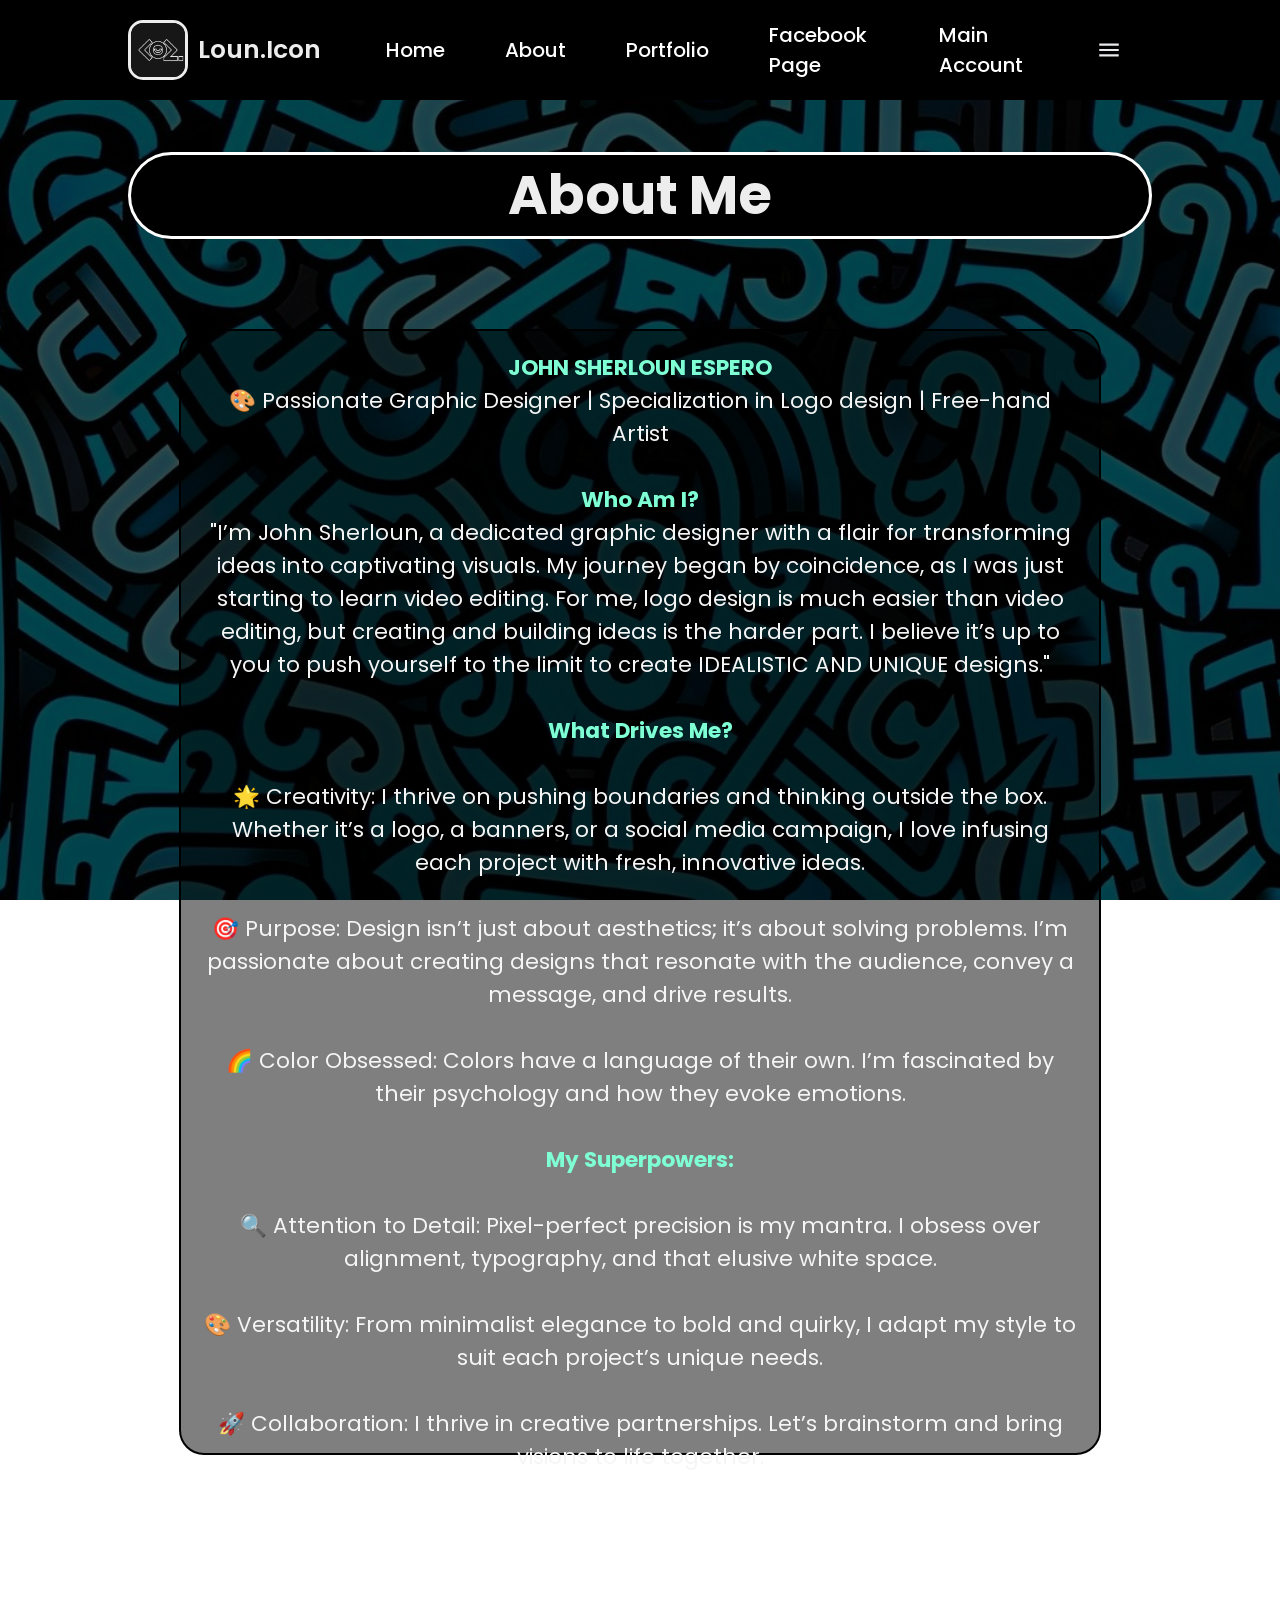
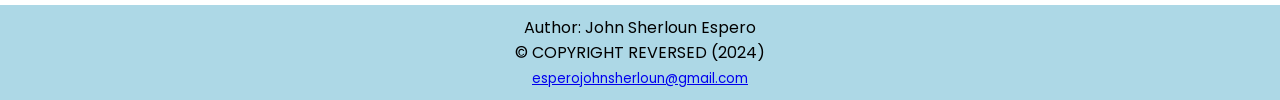
==== About.html @ f539113f "Add files via upload" ====
<!DOCTYPE html>
<html lang="en">

<head>
    <meta charset="UTF-8">
    <meta http-equiv="X-UA-Compatible" content="IE=edge">
    <meta name="viewport" content="width=device-width,initial-scale=1.0">
    <title>Personal Website | Loun.Icon 
    </title>
    <link rel="stylesheet" href="style.css">
</head>

<body>

    <header class="header" style=" background-color:black;">
        <div class="logo">
         <a href="#"><img src="images/image 1.png" alt="logo">Loun.Icon</a>
        </div>
        <nav class="navbar">
           <ul class="pcbar">
            <li class="hideOnMobile"><a href="index.html">Home</a></li>
            <li class="hideOnMobile"><a href="About.html">About</a></li>
            <li class="hideOnMobile"><a href="Portfolio.html">Portfolio</a></li>
            <li class="hideOnMobile"><a href="https://facebook.com/Loun.icon">Facebook Page</a></li>
            <li class="hideOnMobile"><a href="https://web.facebook.com/ESPERO.JOHNSHERLOUNBUENCONSEJO/">Main Account</a></li>
            <li onclick=showSidebar()><a href="#"><svg xmlns="http://www.w3.org/2000/svg" height="26px" viewBox="0 -960 960 960" width="26px" fill="#e8eaed"><path d="M120-240v-80h720v80H120Zm0-200v-80h720v80H120Zm0-200v-80h720v80H120Z"/></svg></a></li>
           </ul> 

           <ul class="sidebar">
            <li onclick=hideSidebar()><a href="#"><svg xmlns="http://www.w3.org/2000/svg" height="24px" viewBox="0 -960 960 960" width="24px" fill="#e8eaed"><path d="m256-200-56-56 224-224-224-224 56-56 224 224 224-224 56 56-224 224 224 224-56 56-224-224-224 224Z"/></svg></a></li>
            <a href="index.html">Home</a>
            <a href="About.html">About</a>
            <a href="Portfolio.html">Portfolio</a>
            <a href="https://facebook.com/Loun.icon">Facebook Page</a>
            <a href="https://web.facebook.com/ESPERO.JOHNSHERLOUNBUENCONSEJO/">Main Account</a>
           </ul>
        </nav>
        <script>
            function showSidebar(){
                const sidebar = document.querySelector('.sidebar')
                sidebar.style.display = 'flex'
            }
            function hideSidebar(){
                const sidebar = document.querySelector('.sidebar')
                sidebar.style.display = 'none'
            }
        </script>

    </header>
    <hr>

    <main class="text">
        <div class="wrapper">
        <h1> About Me</h1>
        <br>
            <div class="word">
             <p> <b style="color: aquamarine;">JOHN SHERLOUN ESPERO</b> <br>
                🎨 Passionate Graphic Designer | Specialization in Logo design | Free-hand Artist
                <br>
                <br>
                <b style="color: aquamarine;">Who Am I?</b><br>
                "I’m John Sherloun, a dedicated graphic designer with a flair for transforming ideas into captivating visuals. My journey began by coincidence, as I was just starting to learn video editing. For me, logo design is much easier than video editing, but creating and building ideas is the harder part. I believe it’s up to you to push yourself to the limit to create IDEALISTIC AND UNIQUE designs."
                <br>
                <br>
                <b style="color: aquamarine;">What Drives Me?</b><br>
                <br>
                🌟 Creativity: I thrive on pushing boundaries and thinking outside the box. Whether it’s a logo, a banners, or a social media campaign, I love infusing each project with fresh, innovative ideas.
                <br>
                <br>
                🎯 Purpose: Design isn’t just about aesthetics; it’s about solving problems. I’m passionate about creating designs that resonate with the audience, convey a message, and drive results.
                <br>
                <br>
                🌈 Color Obsessed: Colors have a language of their own. I’m fascinated by their psychology and how they evoke emotions.
                <br>
                <br>
                <b style="color: aquamarine;">My Superpowers:</b><br><br>
                🔍 Attention to Detail: Pixel-perfect precision is my mantra. I obsess over alignment, typography, and that elusive white space.
                <br>
                <br>
                🎨 Versatility: From minimalist elegance to bold and quirky, I adapt my style to suit each project’s unique needs.
                <br>
                <br>
                🚀 Collaboration: I thrive in creative partnerships. Let’s brainstorm and bring visions to life together. </p>
            </div>
        </div>
    </main>

    <footer style=" background-color: lightblue">
        Author: John Sherloun Espero <br>
        &copy; COPYRIGHT REVERSED (2024) <br>
        <small><a href="email"> esperojohnsherloun@gmail.com </a>
      </footer>
</body>

</html>
---- style.css ----
@import url('https://fonts.googleapis.com/css2?family=Poppins:wght@300;400;500;600;700;800;900&display=swap');

* {
    margin: 0;
    padding: 0;
    box-sizing: border-box;
    font-family: 'Poppins', sans-serif;
}

body {
    background-image: linear-gradient(rgba(0,0,0,0.7),rgba(0,0,0,0.7)), url(images/image\ 3.jpg);
    background-repeat: no-repeat;
    background-position: center;
    background-attachment: fixed;
    background-size: cover;
}

.header {
    top: 0;
    left: 0;
    width: 100%;
    padding: 20px 10%;
    position: fixed;
    background: transparent;
    display: flex;
    justify-content: space-between;
    align-items: center;
    z-index: 100;
}

.logo {
    font-weight: 600;
}

.pcbar {
    font-size: 15px;
    color: #ededed;
    display: flex;
    justify-content: space-between;
    font-weight: 500;
    margin-left: 35px;
    list-style-type: none;
    text-decoration: none;
}

.pcbar li{
    height: 50px;
}

.pcbar a{
    font-size: 20px;
    height: 100%;
    padding: 0 30px;
    display: flex;
    align-items: center;
    color: white;
    text-decoration: none;
}

.pcbar :hover,
.pcbar .active {
    color: aquamarine;
}

.logo {
    flex: 1;
}

.logo a {
    display: flex;
    align-items: center;
    font-size: 25px;
    color: #ededed;
    text-decoration: none;
}

.logo img{
    width: 60px;
    margin-right: 10px;
    mix-blend-mode: lighten;
}

main {
    display: flex;
    justify-content: center;
    align-items: center;
    min-height: 100vh;
}

.wrapper {
    margin: 150px auto;
    width: 80%;
}

.wrapper h1 {
    text-align: center;
    color: #ededed;
    border: 3px solid white;
    background: black;
    border-radius: 50px;
}

.wrapper h2 {
   font-size: 40px;
   color: black;
   -webkit-text-fill-color: aqua;
   -webkit-text-stroke-width: 0.5px;
}

.wrapper h1:hover,
.wrapper h1.active {
    color: aquamarine;
}

.wrapper h2:hover,
.wrapper h2.active {
    color: aquamarine;
}


img {
    display: inline-block;
    justify-content: center;
    align-content: center;
    width: 45%;
    border: 3px solid #ededed;
    border-radius: 15px;
    margin-right: 50%;
}

.text {
    font-size: 3vmin;
    color: #ededed;
}

.text h2{
    font-size: 7vmin;

}

.text p {
    text-align: center;
    font-size: 4vmin;
    color: #ededed;
    margin-bottom: -40px;
}

.word {
    display: flex;
    flex-direction: column;
    height: 90%;
    width: 90%;
    padding: 20px;
    border: 2px solid black;
    margin: auto;
    margin-top: 50px;
    background-color:rgba(0, 0, 0, 0.5) ;
    box-shadow: inset -5px -5 px rgba(0, 0, 0, 0.5);
    border-radius: 25px;
}

.word p {
    color: whitesmoke;
    font-size: 80%;
}

.sidebar {
    position: fixed;
    top: 0;
    right: 0;
    height: 100vh;
    width: 350px;
    z-index: 999;
    background-color: rgba(127, 255, 212, 0.478);
    backdrop-filter: blur(10px);
    box-shadow: -10px 0 10px rgba(0, 0, 0, 0.1);
    display: none;
    flex-direction: column;
    align-items: flex-start;
    justify-content: flex-start;
}

.sidebar a {
    font-size: 20px;
    color: white;
    padding-inline: 20px;
    width: 100%;
    line-height: 70px;
    text-decoration: none;
}

.sidebar a:hover,
.sidebar a.active {
    color: aquamarine;
}

.Photos{
    display: grid;
    grid-template-columns: repeat(auto-fit, minmax(400px,1fr));
    justify-content: center;
}

.box {
    width: 350px;
    margin: 0 10px;
    padding: 10px;
    box-shadow: 0 0 20px 2px rgba(0, 0, 0, 0.1);
    transition: 2s;
}

.box img {
    width: 100%;
    border-radius: 5px;
}

.box :hover {
    transform: scale(2);
    z-index: 2;
}

@media(max-width: 900px){
    .hideOnMobile{
        display: none;
    }

    img {
        width: 85%;
        float: left;
        border: 3px solid #ededed;
        border-radius: 15px;
        margin-right: 5%;
    }

    .box img {
        width: 100%;
        border-radius: 5px;
    }
    
    .box :hover {
        transform: scale(1.1);
        z-index: 1;
    }
}

footer {
    padding: 10px;
    text-align: center;
    margin-bottom: -100px;
}
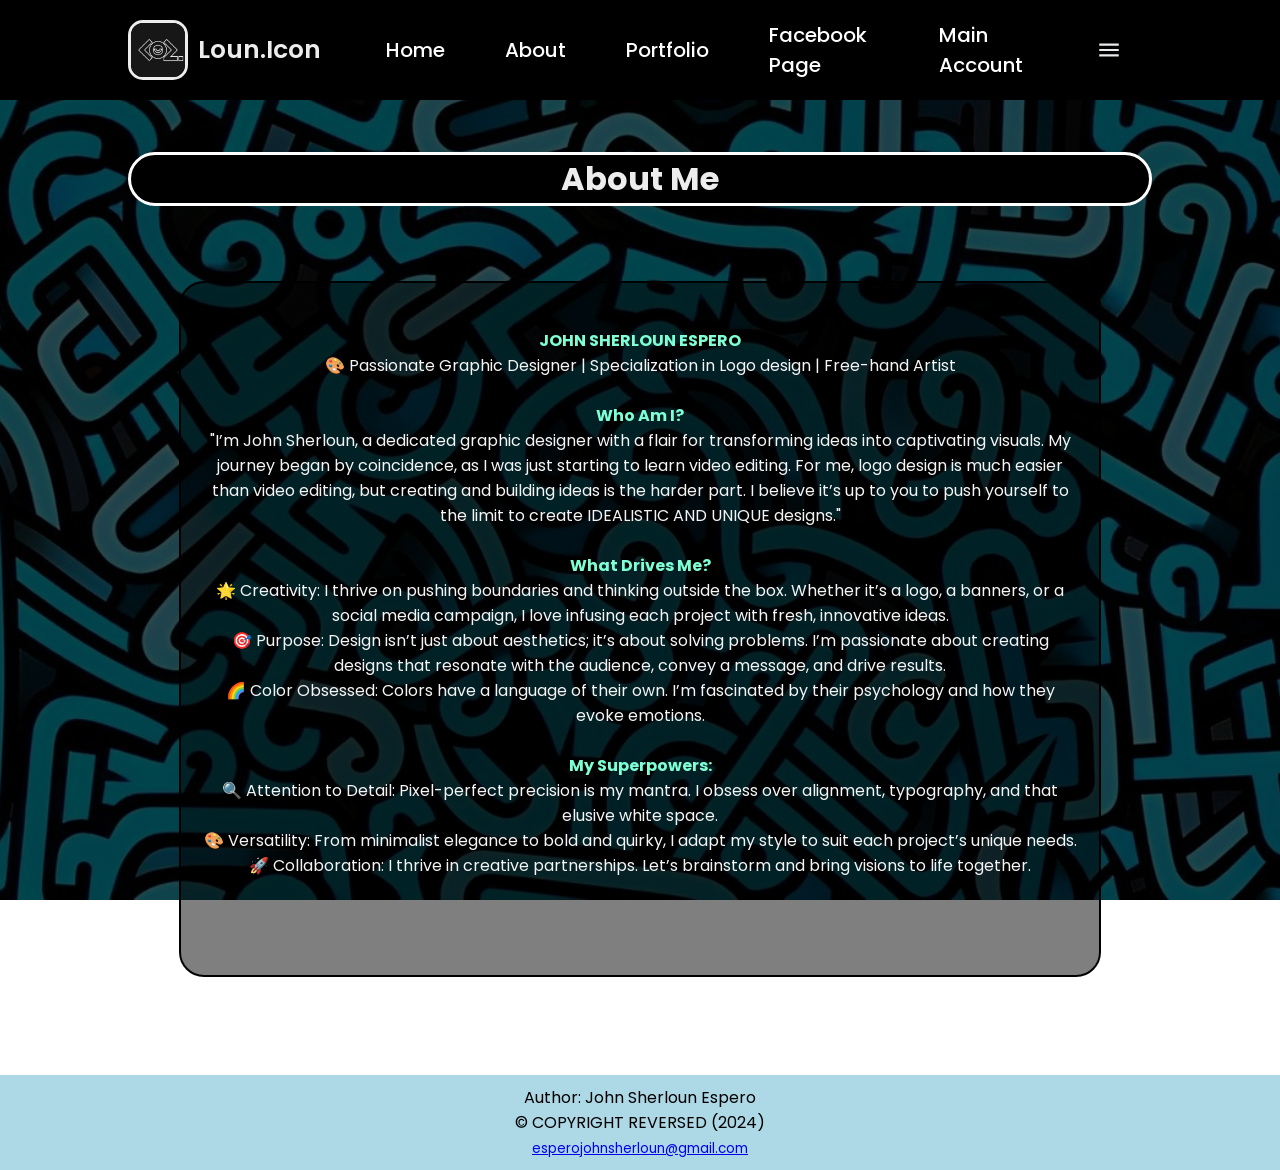
==== commit 48fce789: "Add files via upload" ====
--- a/About.html
+++ b/About.html
@@ -49,12 +49,12 @@
     </header>
     <hr>
 
-    <main class="text">
+    <main>
         <div class="wrapper">
         <h1> About Me</h1>
         <br>
             <div class="word">
-             <p> <b style="color: aquamarine;">JOHN SHERLOUN ESPERO</b> <br>
+             <p> <br><b style="color: aquamarine;">JOHN SHERLOUN ESPERO</b> <br>
                 🎨 Passionate Graphic Designer | Specialization in Logo design | Free-hand Artist
                 <br>
                 <br>
@@ -62,25 +62,22 @@
                 "I’m John Sherloun, a dedicated graphic designer with a flair for transforming ideas into captivating visuals. My journey began by coincidence, as I was just starting to learn video editing. For me, logo design is much easier than video editing, but creating and building ideas is the harder part. I believe it’s up to you to push yourself to the limit to create IDEALISTIC AND UNIQUE designs."
                 <br>
                 <br>
-                <b style="color: aquamarine;">What Drives Me?</b><br>
+                <b style="color: aquamarine;">What Drives Me?</b>
                 <br>
                 🌟 Creativity: I thrive on pushing boundaries and thinking outside the box. Whether it’s a logo, a banners, or a social media campaign, I love infusing each project with fresh, innovative ideas.
                 <br>
-                <br>
                 🎯 Purpose: Design isn’t just about aesthetics; it’s about solving problems. I’m passionate about creating designs that resonate with the audience, convey a message, and drive results.
-                <br>
                 <br>
                 🌈 Color Obsessed: Colors have a language of their own. I’m fascinated by their psychology and how they evoke emotions.
                 <br>
                 <br>
-                <b style="color: aquamarine;">My Superpowers:</b><br><br>
+                <b style="color: aquamarine;">My Superpowers:</b><br>
                 🔍 Attention to Detail: Pixel-perfect precision is my mantra. I obsess over alignment, typography, and that elusive white space.
-                <br>
                 <br>
                 🎨 Versatility: From minimalist elegance to bold and quirky, I adapt my style to suit each project’s unique needs.
                 <br>
+                🚀 Collaboration: I thrive in creative partnerships. Let’s brainstorm and bring visions to life together. </p>
                 <br>
-                🚀 Collaboration: I thrive in creative partnerships. Let’s brainstorm and bring visions to life together. </p>
             </div>
         </div>
     </main>
--- a/style.css
+++ b/style.css
@@ -33,7 +33,6 @@
 }
 
 .pcbar {
-    font-size: 15px;
     color: #ededed;
     display: flex;
     justify-content: space-between;
@@ -82,8 +81,6 @@
 
 main {
     display: flex;
-    justify-content: center;
-    align-items: center;
     min-height: 100vh;
 }
 
@@ -146,6 +143,7 @@
 }
 
 .word {
+    text-align: center;
     display: flex;
     flex-direction: column;
     height: 90%;
@@ -161,7 +159,7 @@
 
 .word p {
     color: whitesmoke;
-    font-size: 80%;
+    font-size: 100%;
 }
 
 .sidebar {
@@ -240,6 +238,7 @@
         transform: scale(1.1);
         z-index: 1;
     }
+
 }
 
 footer {
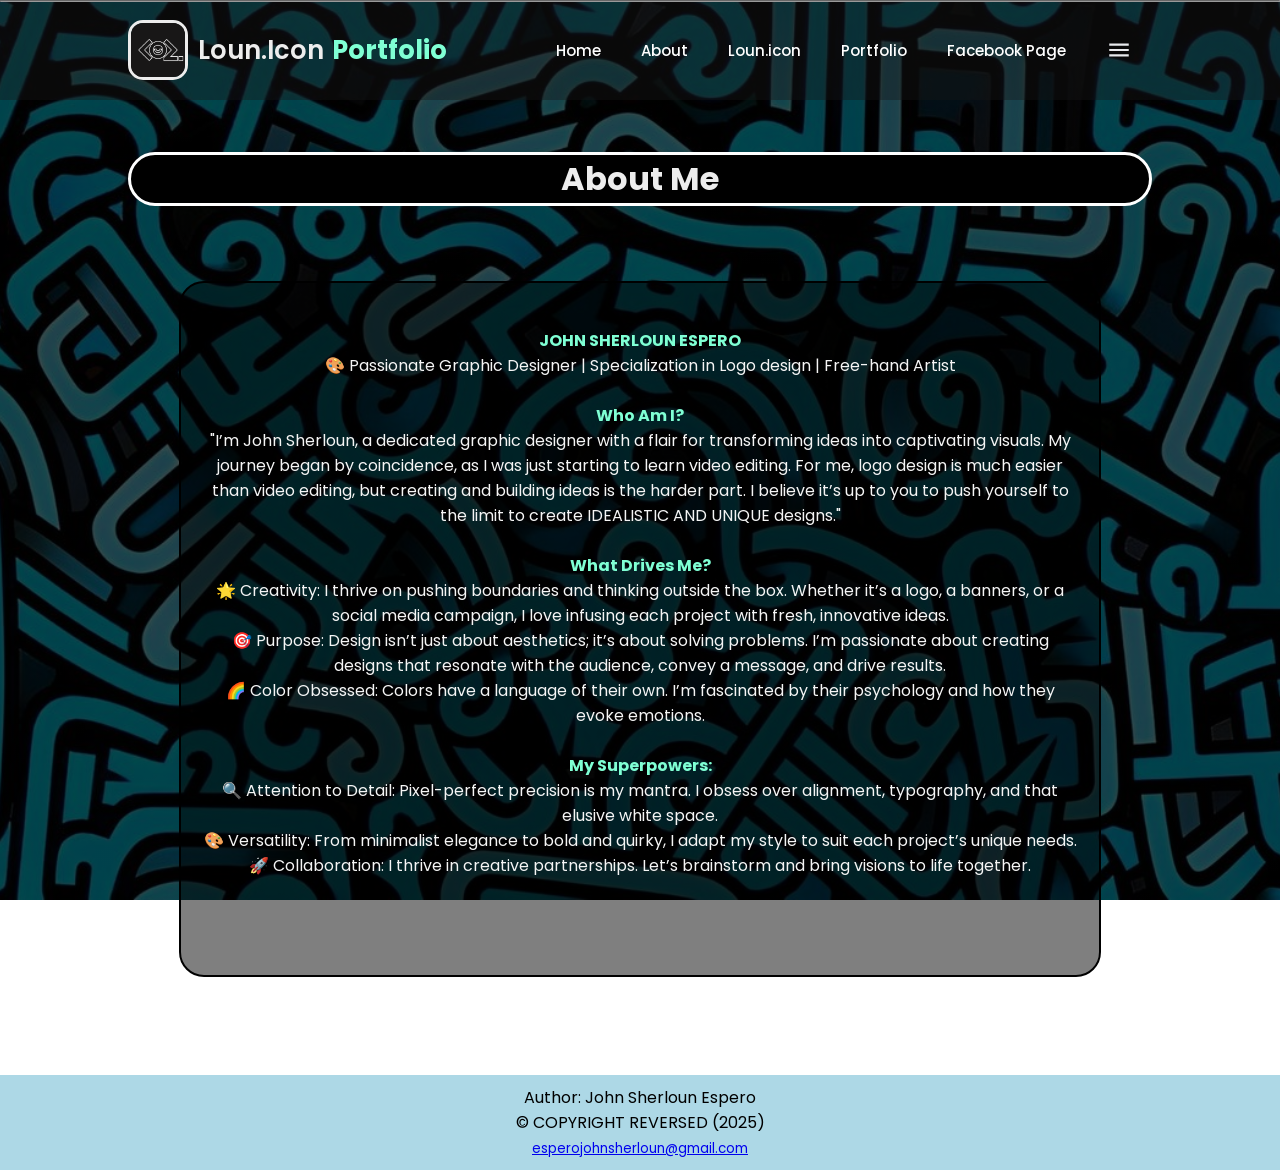
==== commit 36333a0d: "Add files via upload" ====
--- a/About.html
+++ b/About.html
@@ -12,29 +12,29 @@
 
 <body>
 
-    <header class="header" style=" background-color:black;">
+    <header class="header" style=" background-color:rgba(25, 25, 25, 0.396);">
         <div class="logo">
-         <a href="#"><img src="images/image 1.png" alt="logo">Loun.Icon</a>
+          <a href="#"><img src="images/image 1.png" alt="logo"><span>Loun.Icon</span><strong style="color: aquamarine; margin-left: 8px;">Portfolio</strong></a>
         </div>
         <nav class="navbar">
-           <ul class="pcbar">
-            <li class="hideOnMobile"><a href="index.html">Home</a></li>
-            <li class="hideOnMobile"><a href="About.html">About</a></li>
-            <li class="hideOnMobile"><a href="Portfolio.html">Portfolio</a></li>
-            <li class="hideOnMobile"><a href="https://facebook.com/Loun.icon">Facebook Page</a></li>
-            <li class="hideOnMobile"><a href="https://web.facebook.com/ESPERO.JOHNSHERLOUNBUENCONSEJO/">Main Account</a></li>
-            <li onclick=showSidebar()><a href="#"><svg xmlns="http://www.w3.org/2000/svg" height="26px" viewBox="0 -960 960 960" width="26px" fill="#e8eaed"><path d="M120-240v-80h720v80H120Zm0-200v-80h720v80H120Zm0-200v-80h720v80H120Z"/></svg></a></li>
-           </ul> 
-
-           <ul class="sidebar">
-            <li onclick=hideSidebar()><a href="#"><svg xmlns="http://www.w3.org/2000/svg" height="24px" viewBox="0 -960 960 960" width="24px" fill="#e8eaed"><path d="m256-200-56-56 224-224-224-224 56-56 224 224 224-224 56 56-224 224 224 224-56 56-224-224-224 224Z"/></svg></a></li>
-            <a href="index.html">Home</a>
-            <a href="About.html">About</a>
-            <a href="Portfolio.html">Portfolio</a>
-            <a href="https://facebook.com/Loun.icon">Facebook Page</a>
-            <a href="https://web.facebook.com/ESPERO.JOHNSHERLOUNBUENCONSEJO/">Main Account</a>
-           </ul>
-        </nav>
+            <ul class="pcbar">
+             <li class="hideOnMobile"><a href="index.html">Home</a></li>
+             <li class="hideOnMobile"><a href="About.html">About</a></li>
+             <li class="hideOnMobile"><a href="Loun.html">Loun.icon</a></li>
+             <li class="hideOnMobile"><a href="Portfolio.html">Portfolio</a></li>
+             <li class="hideOnMobile"><a href="https://facebook.com/Loun.icon">Facebook Page</a></li>
+             <li onclick=showSidebar()><a href="#"><svg xmlns="http://www.w3.org/2000/svg" height="26px" viewBox="0 -960 960 960" width="26px" fill="#e8eaed"><path d="M120-240v-80h720v80H120Zm0-200v-80h720v80H120Zm0-200v-80h720v80H120Z"/></svg></a></li>
+            </ul> 
+ 
+            <ul class="sidebar">
+             <li onclick=hideSidebar()><a href="#"><svg xmlns="http://www.w3.org/2000/svg" height="24px" viewBox="0 -960 960 960" width="24px" fill="#e8eaed"><path d="m256-200-56-56 224-224-224-224 56-56 224 224 224-224 56 56-224 224 224 224-56 56-224-224-224 224Z"/></svg></a></li>
+             <a href="index.html">Home</a>
+             <a href="About.html" style="width:500% ;background-color: rgb(0, 0, 0); padding: auto; border-radius: 100px;">About</a>
+             <a href="Loun.html">Loun.icon</a>
+             <a href="Portfolio.html">Portfolio</a>
+             <a href="https://facebook.com/Loun.icon">Facebook Page</a>
+            </ul>
+         </nav>
         <script>
             function showSidebar(){
                 const sidebar = document.querySelector('.sidebar')
@@ -84,7 +84,7 @@
 
     <footer style=" background-color: lightblue">
         Author: John Sherloun Espero <br>
-        &copy; COPYRIGHT REVERSED (2024) <br>
+        &copy; COPYRIGHT REVERSED (2025) <br>
         <small><a href="email"> esperojohnsherloun@gmail.com </a>
       </footer>
 </body>
--- a/style.css
+++ b/style.css
@@ -47,9 +47,9 @@
 }
 
 .pcbar a{
-    font-size: 20px;
+    font-size: 15px;
     height: 100%;
-    padding: 0 30px;
+    padding: 0 20px;
     display: flex;
     align-items: center;
     color: white;
@@ -68,13 +68,13 @@
 .logo a {
     display: flex;
     align-items: center;
-    font-size: 25px;
+    font-size: clamp(1rem, 2vw, 2.5rem);
     color: #ededed;
     text-decoration: none;
 }
 
 .logo img{
-    width: 60px;
+    width: clamp(40px, 6vw, 60px);
     margin-right: 10px;
     mix-blend-mode: lighten;
 }
@@ -99,6 +99,7 @@
 
 .wrapper h2 {
    font-size: 40px;
+   text-align: center;
    color: black;
    -webkit-text-fill-color: aqua;
    -webkit-text-stroke-width: 0.5px;
@@ -114,12 +115,20 @@
     color: aquamarine;
 }
 
+.wrapper img {
+    display: block;
+    margin: 30px auto;
+    width: clamp(300px, 100%, 850px);
+    border: 3px solid #ededed;
+    border-radius: 15px;
+}
 
 img {
-    display: inline-block;
+    display: flex;
     justify-content: center;
     align-content: center;
-    width: 45%;
+    text-align: center;
+    width: 55%;
     border: 3px solid #ededed;
     border-radius: 15px;
     margin-right: 50%;
@@ -179,9 +188,9 @@
 }
 
 .sidebar a {
-    font-size: 20px;
+    font-size: clamp(10px, 3vw, 20px);
     color: white;
-    padding-inline: 20px;
+    padding-inline: 15px;
     width: 100%;
     line-height: 70px;
     text-decoration: none;
@@ -190,6 +199,10 @@
 .sidebar a:hover,
 .sidebar a.active {
     color: aquamarine;
+    width:500% ;
+    background-color: rgba(0, 0, 0, 0.491); 
+    padding: auto; 
+    border-radius: 100px;
 }
 
 .Photos{
@@ -216,7 +229,7 @@
     z-index: 2;
 }
 
-@media(max-width: 900px){
+@media(max-width: 1200px){
     .hideOnMobile{
         display: none;
     }
@@ -241,6 +254,10 @@
 
 }
 
+
+
+
+
 footer {
     padding: 10px;
     text-align: center;
